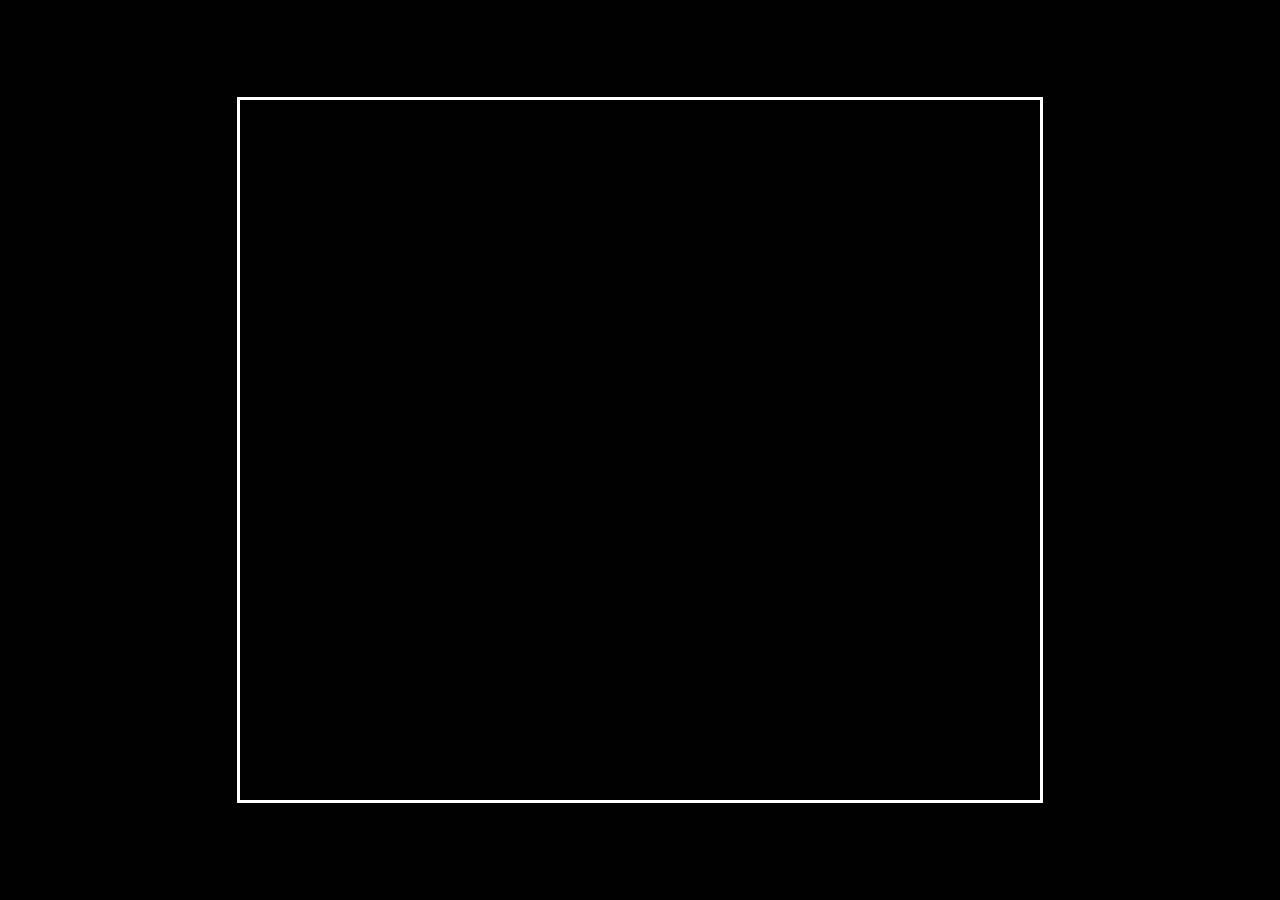
==== parallax-effect-js/index.html @ 7f85444a "Create drawing canvas" ====
<!DOCTYPE html>
<html lang="en">
  <head>
    <meta charset="UTF-8" />
    <meta http-equiv="X-UA-Compatible" content="IE=edge" />
    <meta name="viewport" content="width=device-width, initial-scale=1" />
    <title>Parallax Backgrounds</title>
    <link href="style.css" rel="stylesheet" />
  </head>
  <body>

    <canvas id="canvas1"></canvas>
    <source src="script.js" ></script>
  </body>
</html>
---- parallax-effect-js/style.css ----
body {
  background: black;
}

#canvas1 {
  position: absolute;
  border: 3px solid white;
  width: 800px;
  height: 700px;
  transform: translate(-50%, -50%);
  top: 50%;
  left: 50%;
}
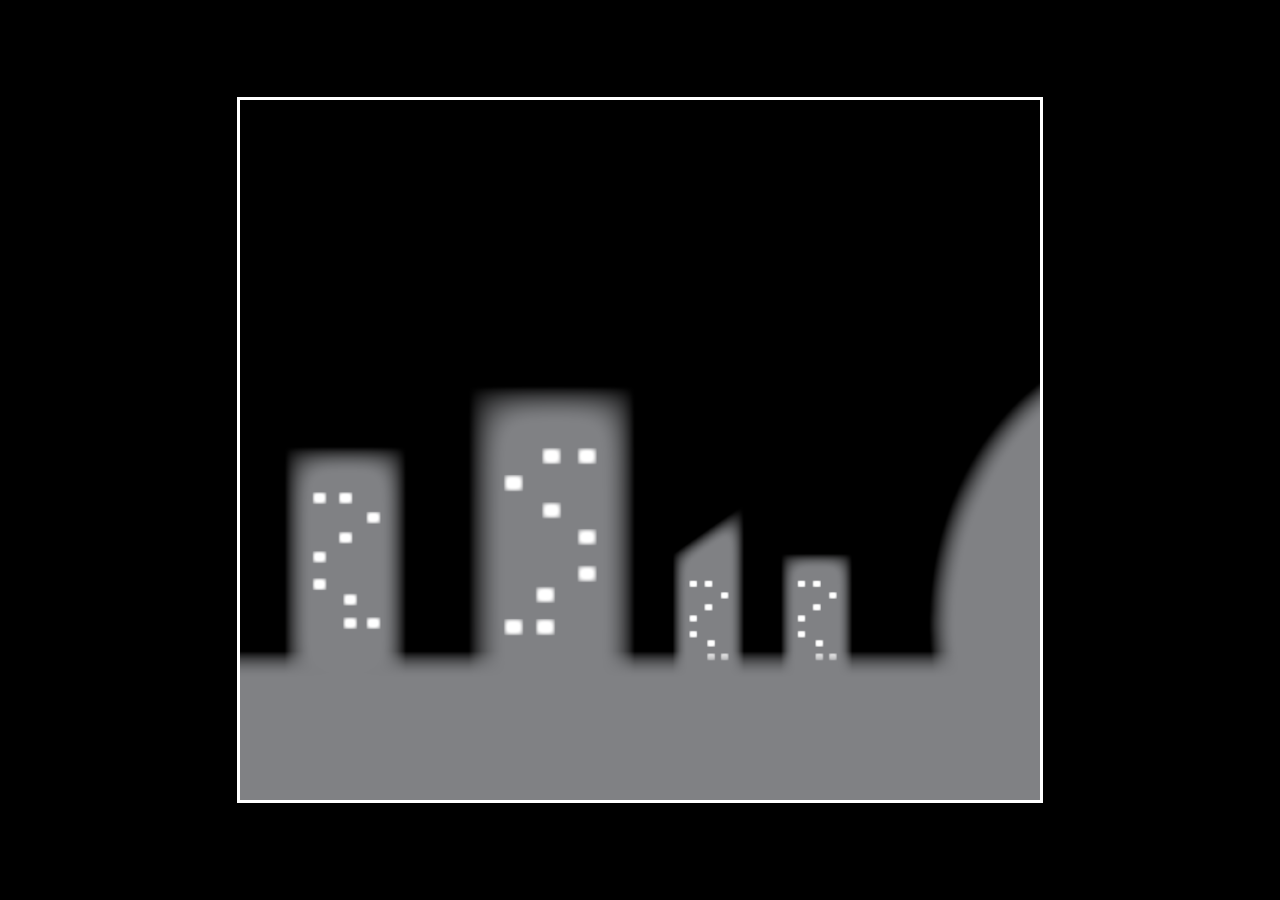
==== commit 86997aac: "Add scrolling. Will refactor" ====
--- a/parallax-effect-js/index.html
+++ b/parallax-effect-js/index.html
@@ -1,15 +1,19 @@
 <!DOCTYPE html>
 <html lang="en">
-  <head>
-    <meta charset="UTF-8" />
-    <meta http-equiv="X-UA-Compatible" content="IE=edge" />
-    <meta name="viewport" content="width=device-width, initial-scale=1" />
-    <title>Parallax Backgrounds</title>
-    <link href="style.css" rel="stylesheet" />
-  </head>
-  <body>
 
-    <canvas id="canvas1"></canvas>
-    <source src="script.js" ></script>
-  </body>
+<head>
+  <meta charset="UTF-8" />
+  <meta http-equiv="X-UA-Compatible" content="IE=edge" />
+  <meta name="viewport" content="width=device-width, initial-scale=1" />
+  <title>Parallax Backgrounds</title>
+  <link href="style.css" rel="stylesheet" />
+</head>
+
+<body>
+
+  <canvas id="canvas1"></canvas>
+  <script src="script.js">
+  </script>
+</body>
+
 </html>
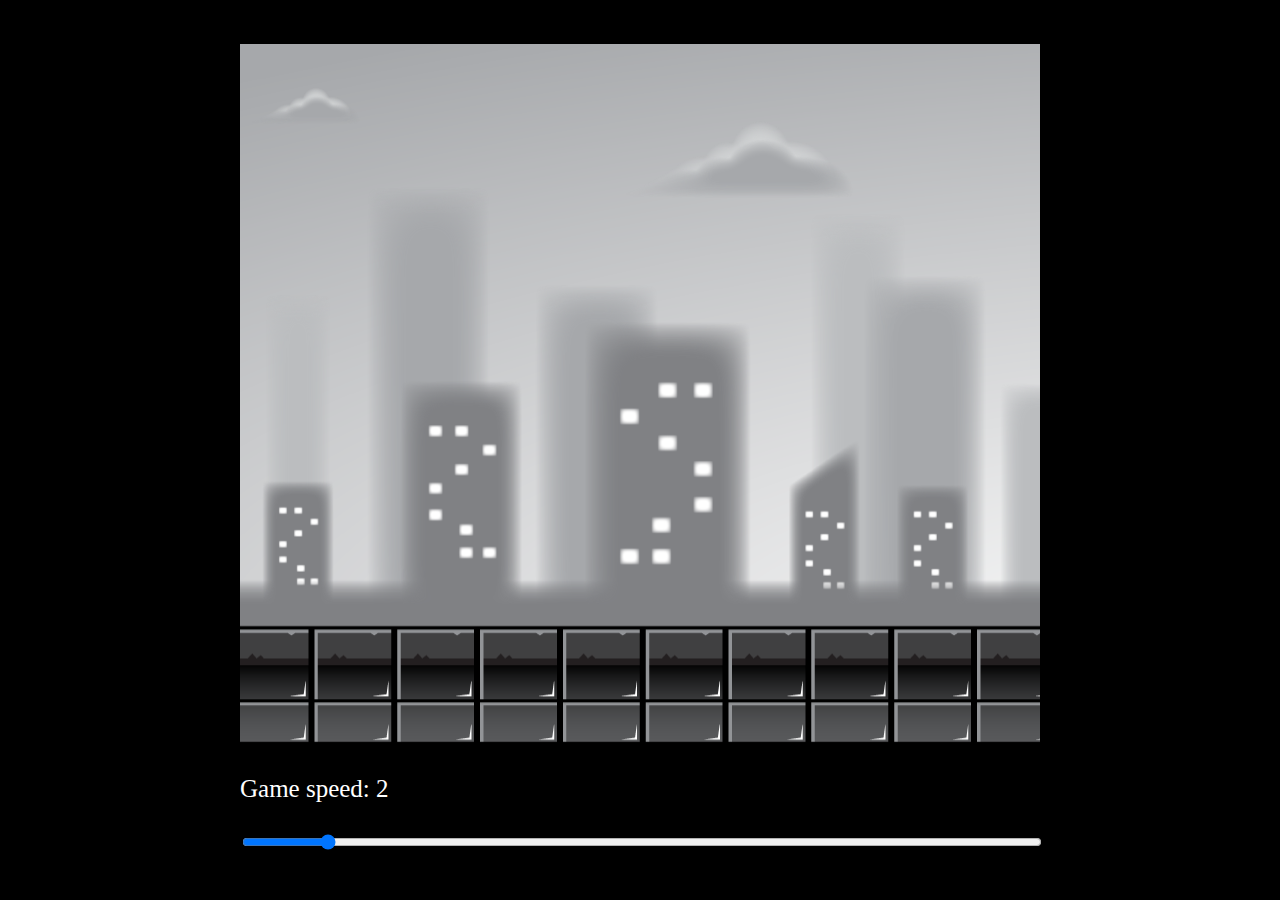
==== commit 7e54f0d6: "Add slider and refactor not to use x2" ====
--- a/parallax-effect-js/index.html
+++ b/parallax-effect-js/index.html
@@ -1,19 +1,26 @@
 <!DOCTYPE html>
 <html lang="en">
+  <head>
+    <meta charset="UTF-8" />
+    <meta http-equiv="X-UA-Compatible" content="IE=edge" />
+    <meta name="viewport" content="width=device-width, initial-scale=1" />
+    <title>Parallax Backgrounds</title>
+    <link href="style.css" rel="stylesheet" />
+  </head>
 
-<head>
-  <meta charset="UTF-8" />
-  <meta http-equiv="X-UA-Compatible" content="IE=edge" />
-  <meta name="viewport" content="width=device-width, initial-scale=1" />
-  <title>Parallax Backgrounds</title>
-  <link href="style.css" rel="stylesheet" />
-</head>
-
-<body>
-
-  <canvas id="canvas1"></canvas>
-  <script src="script.js">
-  </script>
-</body>
-
+  <body>
+    <div id="container">
+      <canvas id="canvas1"> </canvas>
+      <p>Game speed: <span id="showGameSpeed"></span></p>
+      <input
+        type="range"
+        min="0"
+        max="20"
+        value="5"
+        class="slider"
+        id="slider"
+      />
+    </div>
+    <script src="script.js"></script>
+  </body>
 </html>
--- a/parallax-effect-js/style.css
+++ b/parallax-effect-js/style.css
@@ -2,12 +2,25 @@
   background: black;
 }
 
-#canvas1 {
+#container {
   position: absolute;
-  border: 3px solid white;
   width: 800px;
-  height: 700px;
   transform: translate(-50%, -50%);
   top: 50%;
   left: 50%;
+  font-size: 25px;
 }
+
+#canvas1 {
+  position: relative;
+  width: 800px;
+  height: 700px;
+}
+
+#slider {
+  width: 100%;
+}
+
+p {
+  color: white;
+}
